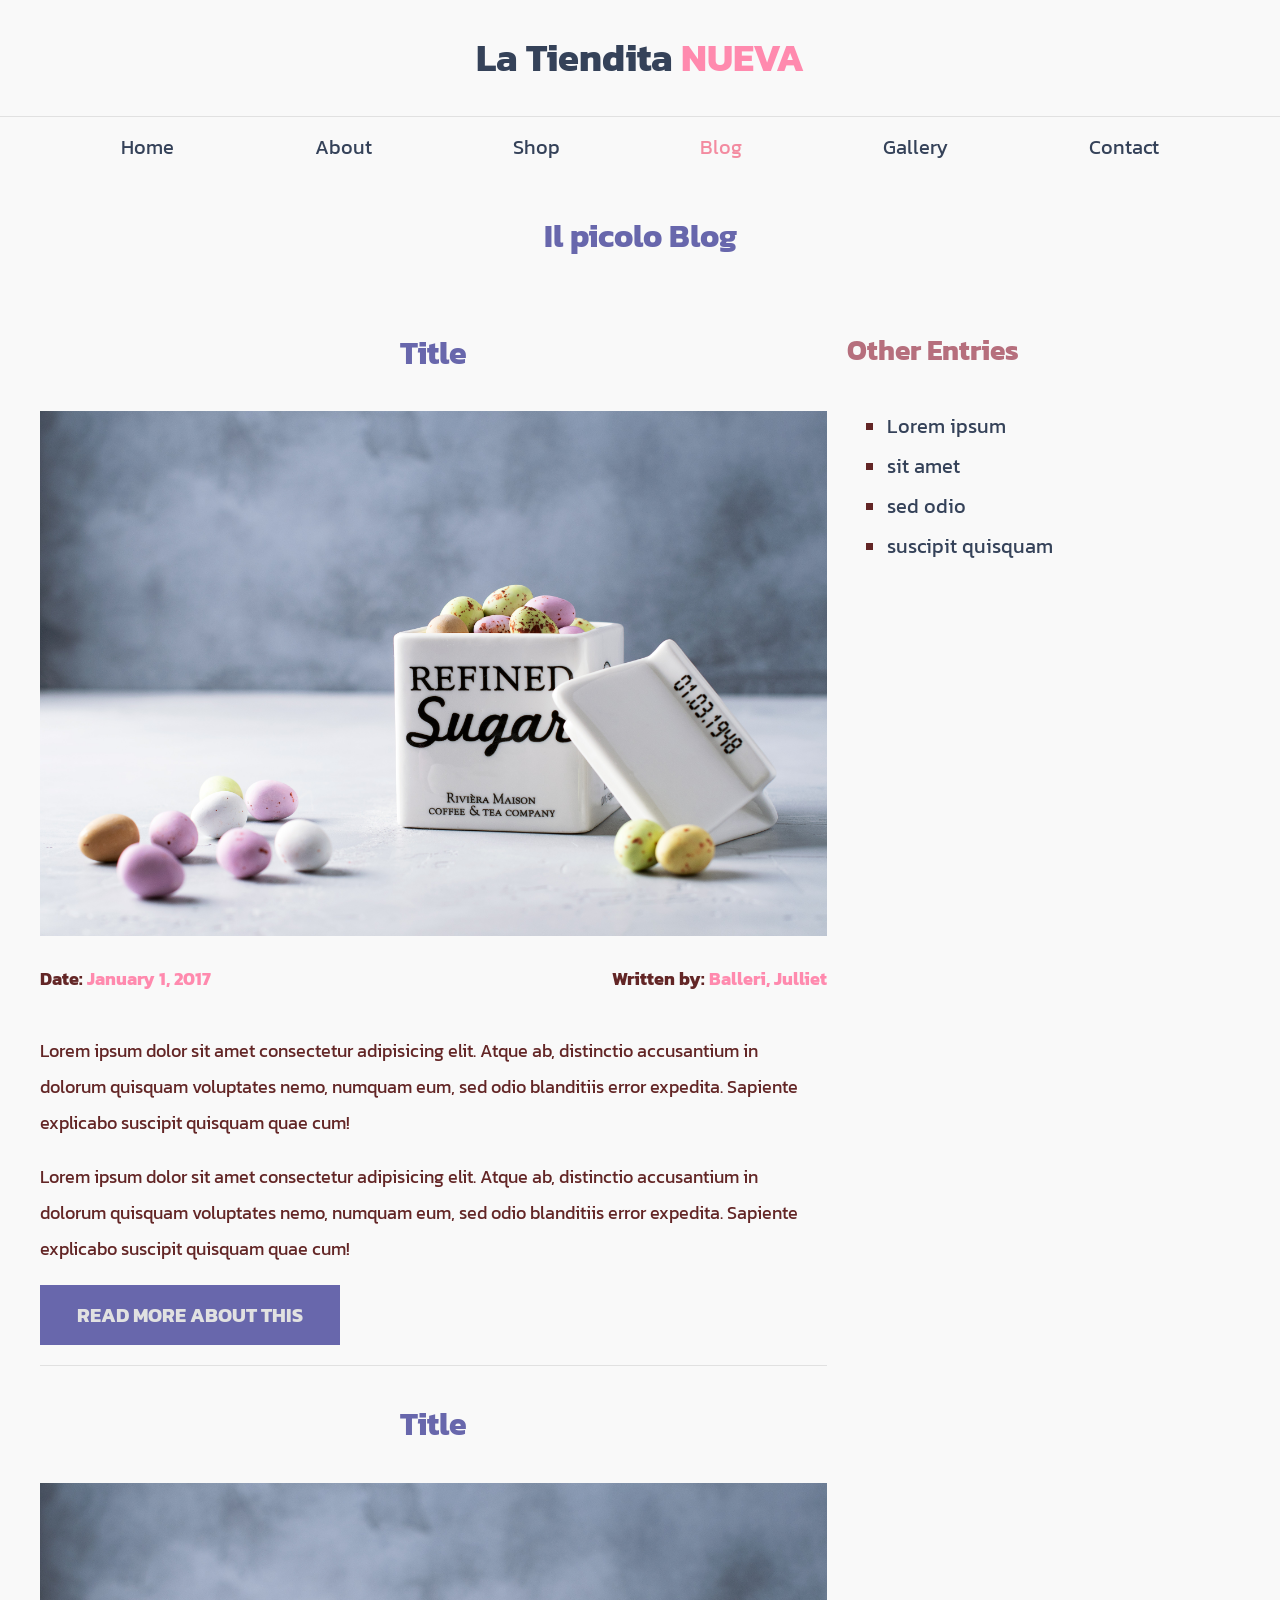
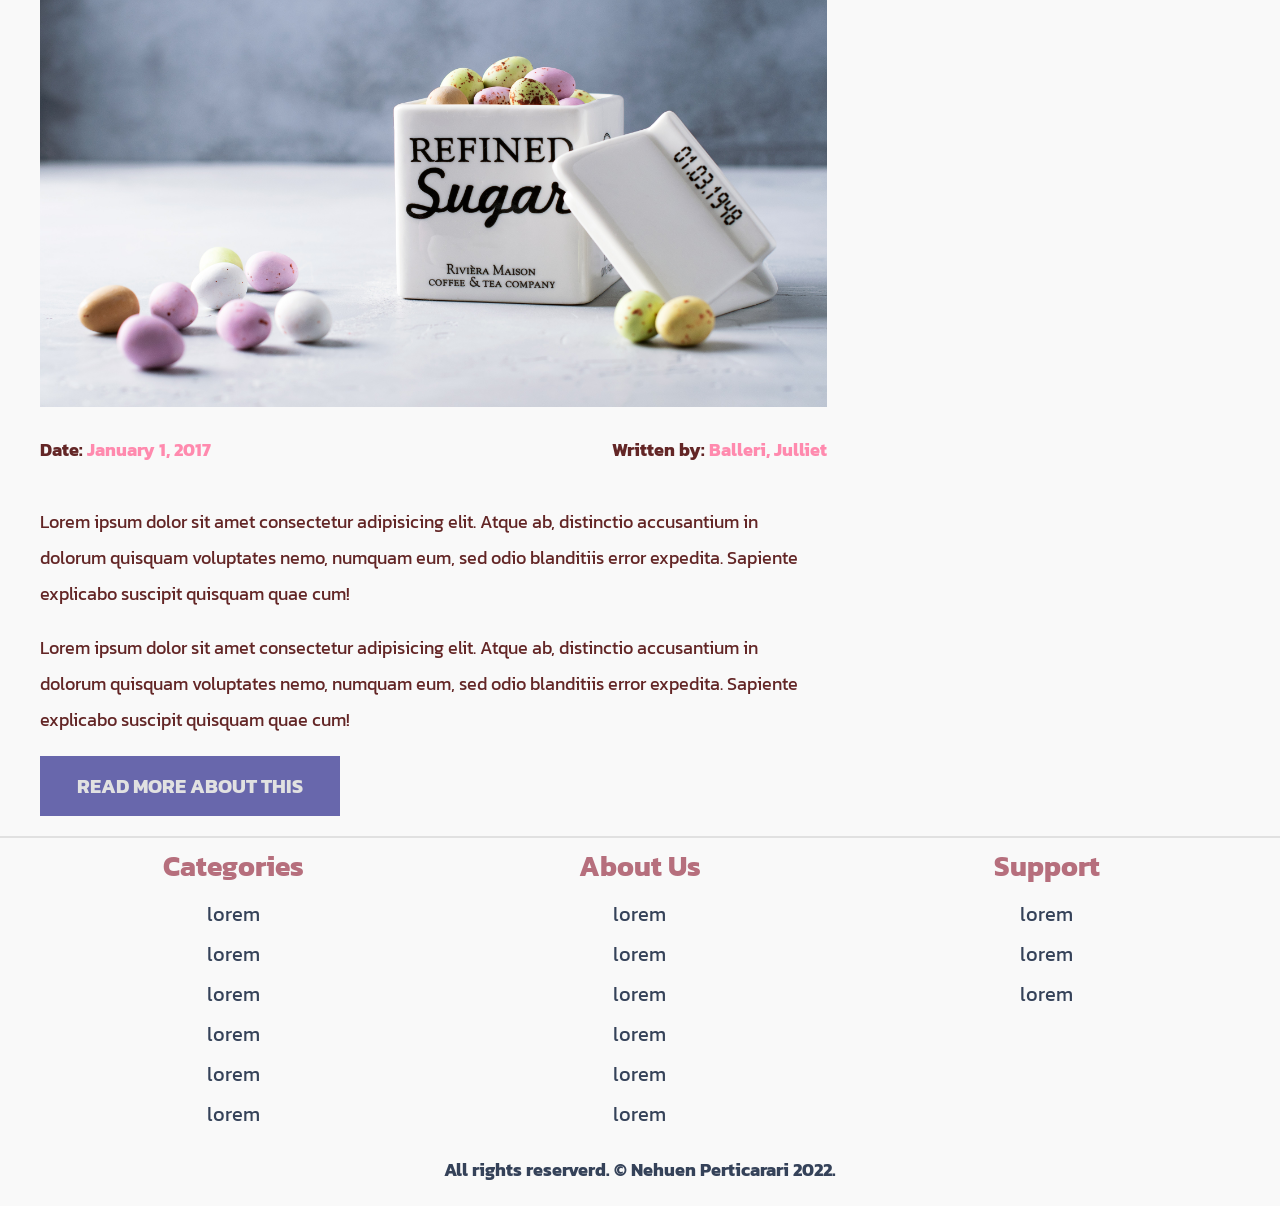
==== pages/blog.html @ db925ee2 "first commit" ====
<!DOCTYPE html>
<html lang="en">
<head>
    <meta charset="UTF-8">
    <meta http-equiv="X-UA-Compatible" content="IE=edge">
    <meta name="viewport" content="width=device-width, initial-scale=1.0">
    
    <title>Blog ♥ || La tiendita</title>

    <link rel="stylesheet" href="../css/normalize.css">
    <link rel="stylesheet" href="../css/styles.css">

    <link rel="preconnect" href="https://fonts.googleapis.com">
    <link rel="preconnect" href="https://fonts.gstatic.com" crossorigin>
    <link href="https://fonts.googleapis.com/css2?family=Kanit:wght@400;500&display=swap" rel="stylesheet"> 
</head>
<body>
    <header class="header no-margin container">
        <h1 class="no-margin center">La Tiendita <span>nueva</span> </h1>
    </header>

    <nav class="navbar">
        <a href="../index.html">Home</a>
        <a href="./us.html">About</a>
        <a href="./shop.html">Shop</a>
        <a class="navbar__view--on" href="./blog.html">Blog</a>
        <a href="./gallery.html">Gallery </a>
        <a href="./contact.html">Contact</a>
    </nav>

    <main class="container">
        <h2 class="center"> Il picolo Blog</h2>

        <section class="blog-container">

            <div class="blog">
                <article class="entry">
                    <h2 class="center">Title</h2>

                    <div class="blog-img">
                        <img src="../img/about.jpg" alt="about">
                    </div>

                    <div class="meta-entry"> 
                        <p>Date: <span>January 1, 2017</span></p>
                        <p>Written by: <span>Balleri, Julliet</span></p>
                    </div>

                    <div class="blog-entry">
                        <p>Lorem ipsum dolor sit amet consectetur adipisicing elit. 
                            Atque ab, distinctio accusantium in dolorum quisquam voluptates nemo, 
                            numquam eum, sed odio blanditiis error expedita.
                            Sapiente explicabo suscipit quisquam quae cum!</p>
                
                        <p>Lorem ipsum dolor sit amet consectetur adipisicing elit. 
                            Atque ab, distinctio accusantium in dolorum quisquam voluptates nemo, 
                            numquam eum, sed odio blanditiis error expedita.
                            Sapiente explicabo suscipit quisquam quae cum!</p>
                    </div>
                    <a class="btn max-width__btn" href="entry.html">Read more about this</a>
                </article> <!-- end article 1 -->

                <article class="entry">
                    <h2 class="center">Title</h2>

                    <div class="blog-img">
                        <img src="../img/about.jpg" alt="about">
                    </div>

                    <div class="meta-entry">
                        <p>Date: <span>January 1, 2017</span></p>
                        <p>Written by: <span>Balleri, Julliet</span></p>
                    </div>

                    <div class="blog-entry">
                        <p>Lorem ipsum dolor sit amet consectetur adipisicing elit. 
                            Atque ab, distinctio accusantium in dolorum quisquam voluptates nemo, 
                            numquam eum, sed odio blanditiis error expedita.
                            Sapiente explicabo suscipit quisquam quae cum!</p>
                
                        <p>Lorem ipsum dolor sit amet consectetur adipisicing elit. 
                            Atque ab, distinctio accusantium in dolorum quisquam voluptates nemo, 
                            numquam eum, sed odio blanditiis error expedita.
                            Sapiente explicabo suscipit quisquam quae cum!</p>
                    </div>

                    <a class="btn btn max-width__btn" href="entry.html">Read more about this</a>
                </article> <!-- end article 2 -->
            </div><!-- end div blog -->

            <aside>
                <h3>other entries</h3>
                <ul>
                    <li><a href="#">Lorem ipsum</a></li>
                    <li><a href="#">sit amet</a></li>
                    <li><a href="#">sed odio</a></li>
                    <li><a href="#">suscipit quisquam</a></li>
                </ul>
            </aside>

        </section>
    </main>

    <footer >
        <div class="footer">
            <div class="container footer-grid">
                <div >
                    <h3 class="no-margin">Categories</h3>
                    <nav class="nav-footer">
                        <a href="">lorem</a>
                        <a href="">lorem</a>
                        <a href="">lorem</a>
                        <a href="">lorem</a>
                        <a href="">lorem</a>
                        <a href="">lorem</a>
                    </nav>
                </div>
        
                <div>
                    <h3 class="no-margin">About us</h3>
                    <nav class="nav-footer">
                        <a href="">lorem</a>
                        <a href="">lorem</a>
                        <a href="">lorem</a>
                        <a href="">lorem</a>
                        <a href="">lorem</a>
                        <a href="">lorem</a>
                    </nav>
                </div>
        
                <div>
                    <h3 class="no-margin">Support</h3>
                    <nav class="nav-footer">
                        <a href="">lorem</a>
                        <a href="">lorem</a>
                        <a href="">lorem</a>
                    </nav>
                </div>
            </div>
        </div>

        <p class="rights">All rights reserverd. &copy; Nehuen Perticarari 2022.</p>

    </footer>
</body>
</html>
---- css/styles.css ----
/* globals */
html{
    font-size: 62.5%;
    box-sizing: border-box;
    background-color: #F9F9F9;
    font-family: 'Kanit', sans-serif;
    color: #632626;
}
*, *:before, *:after {
    box-sizing: inherit;
}
body{
    background-color: #F9F9F9;
    line-height: 2;
}
h1{
    font-size: 3.8rem;
}
h1 span{
    color: #FF8AAE;
    text-transform: uppercase;
}

h2{
    font-size: 3.2rem;
    color: #6867AC;
}

h2 span{
    color: #FF8AAE;
}

h3{
    font-size: 2.8rem;
    color:#b66f7d;
    text-transform: capitalize;
}
p{
    font-size: 1.8rem;
}
a{
    text-decoration: none;
    font-size: 2rem;
    color: #354259;
}
a:hover{
    color: #F6C6EA;
    opacity: 0.6;
    transition: 0.3s;
}


/* utilities */
.center{
    text-align: center;
}

.no-margin{
    margin: 0;
}

.btn{
    display: block;
    text-transform: uppercase;
    font-size: 2rem;
    background-color: #6867AC;
    font-weight: bold;
    padding: 1rem;
    color: #e1e1e1;
    text-align: center;
    border: none;
    width: 100%;

}

.btn:hover{
    
    transition: 0.3s ease-in;
    cursor: pointer;
    background-color: #54538a;
}

.max-width__btn{
    max-width: 30rem;
}

/* Header y navbar */

.header{
    color: #354259;
    padding: 2rem;
}


.navbar{
    display: flex;
    justify-content: space-evenly;
    gap: 3rem;
    border-top: 1px solid #e1e1e1;
    padding: 1rem;
}

.navbar__view--on,
.navbar__view:hover{
    color: #F38BA0;
}
.hero-container{
    max-width: 100rem;
    max-height: 100rem;
}

.hero{
    background-image: url(../img/hero.jpg);
    height: 50%;
    background-size: cover;
    background-repeat: no-repeat;
    background-position: left center
}



.container{
    max-width: 120rem;
    margin: 0 auto
}

/* section categories */
.categories-product{
    padding: 2rem;
    display: grid;
    grid-template-columns: repeat(3, 1fr);
    text-align: center;
    gap: 2rem;
    font-size: 4rem;
    font-weight: bold;
    text-transform: capitalize;
    margin: 0;

}

.categories-product img{
    width: 100%;
    height: 30rem;
    object-fit: cover;
    display: block;
}

.categories-product div:hover{
    transition: 0.4s;
    background-color: #F38BA0;
    border-radius: 1rem;
}



/* about us index */

.about-us{
background-image: linear-gradient(to right, transparent 50%, #f1d8eb 50% ), url(../img/about.jpg);
padding: 10rem 0;
background-repeat: no-repeat;
background-size: 100%, 70rem;
background-position: left center;
}

.about-grid{
    display: grid;
    grid-template-columns: repeat(2, 1fr);
}
.about-text{
    grid-column: 2/3;
    text-align: center;
    padding: 0 2rem;
}

/* products */
.main-contet{
    padding-top: 4rem;
}


.list-products{
    display: grid;
    grid-template-columns: repeat(6, 1fr);
    gap: 2rem;

}

/* products */
.product:nth-child(1){
    grid-column: 1/7;
    display: grid;
    grid-template-columns: 3fr 1fr;
}


.product:nth-child(1) img{
    width: 100%;
    height: 100%;
    object-fit: cover;
}

.product:nth-child(2){
    grid-column: 1/4;
}

.product:nth-child(3){
    grid-column: 4/7;
}

.product:nth-child(2) img,
.product:nth-child(3) img {
    height: 30rem;
    width: 100%;
    object-fit: cover;
}

.product:nth-child(4){
    grid-column: 1/3;
}

.product:nth-child(5){
    grid-column: 3/5;
}

.product:nth-child(6){
    grid-column: 5/7;
}

.product:nth-child(4) img,
.product:nth-child(5) img,
.product:nth-child(6) img {
    height: 20rem;
    width: 100%;
    object-fit: cover;
}

/* products info */
.product{
    background-color: #f1d8eb;
    margin-bottom: 2rem;
}

.product-text{
    text-align: center;
    padding: 2rem;
}

.product-text h3{
    margin: 0;
}

.product-text p{
    margin: 0 0 .5rem 0;
}

.price {
    font-weight: bold;
    font-size: 2.3rem;
}


/* footer */

.footer{
    border-top: 2px solid #e1e1e1;
    text-align: center;
}

.footer-grid{
    display: grid;
    grid-template-columns: repeat(3, 1fr);
    gap: 2rem;
}

.nav-footer{
    display: flex;
    flex-direction: column;
}

.rights{
    text-align: center;
    font-size: 1.8rem;
    font-weight: bold;
    color: #354259;
}

/* about page */

.about-content{
    display: grid;
    grid-template-columns: repeat(auto-fit, minmax(25rem, 1fr));
}

.about{
    display: flex;
    flex-direction: column;
    justify-content: center;
}

.img-about{
    max-width: 100rem;
    max-height: 100rem;
}
.img-about img{
    width: 90%;
}

/* page blog */

.blog-container{
    display: grid;
    grid-template-columns: 2fr 1fr;
    gap: 2rem;
}

.entry{
    border-bottom: 1px solid #e1e1e1;
    padding-bottom: 2rem;
}

.entry:last-of-type{
    border: none;
}

.meta-entry{
    display: flex;
    justify-content: space-between;
}

.meta-entry p{
    font-weight: bold;
}

.meta-entry span{
    color: #FF8AAE;
}

.blog-img{
    max-width: 100rem;
    max-height: 100rem;
}
.blog-img img{
    width: 100%;
}

li{
    font-size: 2rem;
    list-style: square
}

/* entry page */

.entry-content{
    width: 60rem;
    margin: 0 auto;
}

/* gallery page */

.gallery-photos{
    padding: 0;
    margin: 0;
    display: grid;
    grid-template-columns: repeat(3 ,1fr);
    gap: 1rem ;
    line-height: 1;
}

.gallery-photos li{
    list-style: none;
}

.gallery-photos img{
    width: 40rem;
    height: 39.7rem;
    object-fit: cover;
}

/* contact page */

.contact-form{
    max-width: 60rem;
    margin: 0 auto;
    font-size: 2rem;
    margin-bottom: 1rem;
}

.contact-form fieldset{
    border: 1px solid #FF8AAE;
    margin-bottom: 2rem;

}

.contact-form legend{
    background-color: #FF8AAE;
    width: 100%;
    text-align: center;
    font-size: 1.5rem;
    text-transform: uppercase;
    font-weight: bold;
    padding: 0.5rem;
    margin-bottom: 2rem;
}

.field{
    display: flex;
    margin-bottom: 1rem;
}

.field input[type="text"],
.field input[type="email"],
.field input[type="tel"],
textarea,
select,
.field input:not([type="radio"])
 {
    flex: 1;
    padding: 1rem;
    border: #e1e1e1;
}
.field label{
    flex-basis: 10rem;
}
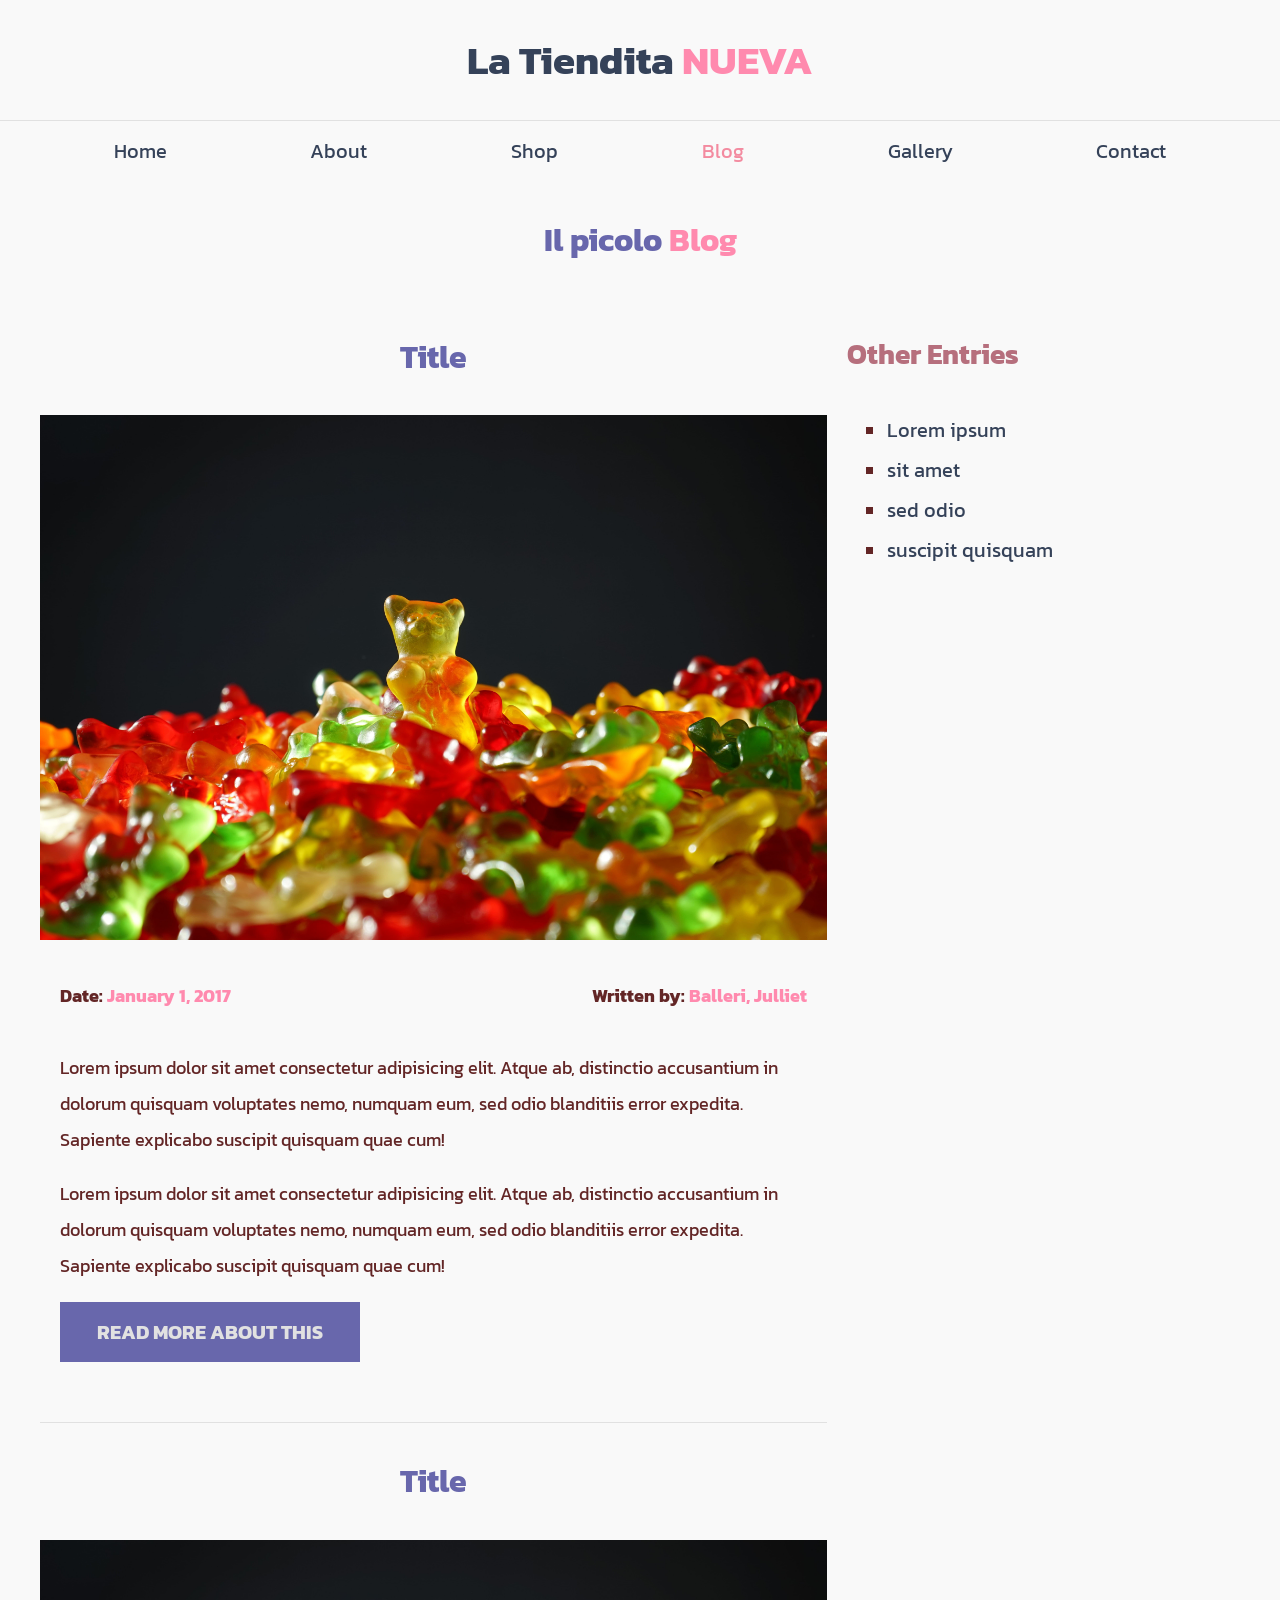
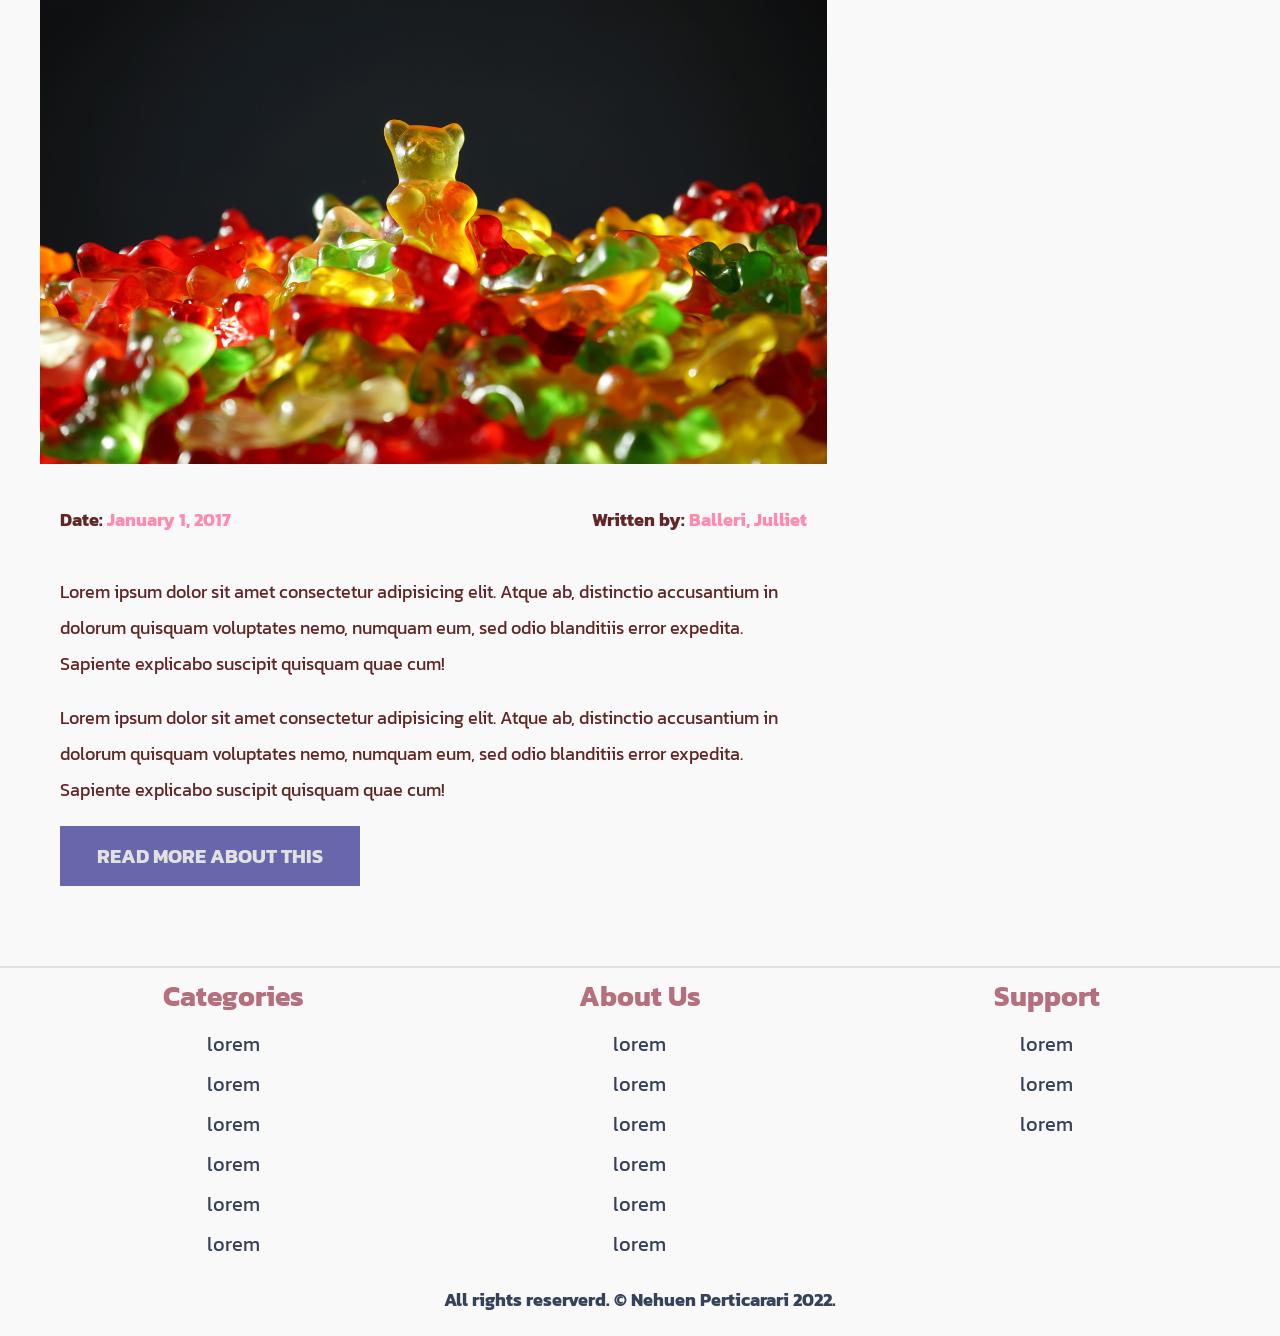
==== commit 93936582: "commit final" ====
--- a/pages/blog.html
+++ b/pages/blog.html
@@ -29,63 +29,76 @@
     </nav>
 
     <main class="container">
-        <h2 class="center"> Il picolo Blog</h2>
+        <h2 class="center"> Il picolo <span>Blog</span></h2>
 
         <section class="blog-container">
 
             <div class="blog">
                 <article class="entry">
+
                     <h2 class="center">Title</h2>
 
                     <div class="blog-img">
                         <img src="../img/about.jpg" alt="about">
                     </div>
 
-                    <div class="meta-entry"> 
-                        <p>Date: <span>January 1, 2017</span></p>
-                        <p>Written by: <span>Balleri, Julliet</span></p>
+                    <div class="blog-content">
+                        <div class="meta-entry"> 
+                            <p>Date: <span>January 1, 2017</span></p>
+                            <p>Written by: <span>Balleri, Julliet</span></p>
+                        </div>
+
+                        <div class="blog-entry">
+                            <p>Lorem ipsum dolor sit amet consectetur adipisicing elit. 
+                                Atque ab, distinctio accusantium in dolorum quisquam voluptates nemo, 
+                                numquam eum, sed odio blanditiis error expedita.
+                                Sapiente explicabo suscipit quisquam quae cum!</p>
+                    
+                            <p>Lorem ipsum dolor sit amet consectetur adipisicing elit. 
+                                Atque ab, distinctio accusantium in dolorum quisquam voluptates nemo, 
+                                numquam eum, sed odio blanditiis error expedita.
+                                Sapiente explicabo suscipit quisquam quae cum!</p>
+                        </div>
+                        <a class="btn max-width__btn" href="entry.html">Read more about this</a>
                     </div>
+                    
 
-                    <div class="blog-entry">
-                        <p>Lorem ipsum dolor sit amet consectetur adipisicing elit. 
-                            Atque ab, distinctio accusantium in dolorum quisquam voluptates nemo, 
-                            numquam eum, sed odio blanditiis error expedita.
-                            Sapiente explicabo suscipit quisquam quae cum!</p>
-                
-                        <p>Lorem ipsum dolor sit amet consectetur adipisicing elit. 
-                            Atque ab, distinctio accusantium in dolorum quisquam voluptates nemo, 
-                            numquam eum, sed odio blanditiis error expedita.
-                            Sapiente explicabo suscipit quisquam quae cum!</p>
-                    </div>
-                    <a class="btn max-width__btn" href="entry.html">Read more about this</a>
+                    
+
                 </article> <!-- end article 1 -->
 
                 <article class="entry">
+
                     <h2 class="center">Title</h2>
 
                     <div class="blog-img">
                         <img src="../img/about.jpg" alt="about">
                     </div>
 
-                    <div class="meta-entry">
-                        <p>Date: <span>January 1, 2017</span></p>
-                        <p>Written by: <span>Balleri, Julliet</span></p>
+                    <div class="blog-content">
+                        <div class="meta-entry">
+                            <p>Date: <span>January 1, 2017</span></p>
+                            <p>Written by: <span>Balleri, Julliet</span></p>
+                        </div>
+
+                        <div class="blog-entry">
+                            <p>Lorem ipsum dolor sit amet consectetur adipisicing elit. 
+                                Atque ab, distinctio accusantium in dolorum quisquam voluptates nemo, 
+                                numquam eum, sed odio blanditiis error expedita.
+                                Sapiente explicabo suscipit quisquam quae cum!</p>
+                    
+                            <p>Lorem ipsum dolor sit amet consectetur adipisicing elit. 
+                                Atque ab, distinctio accusantium in dolorum quisquam voluptates nemo, 
+                                numquam eum, sed odio blanditiis error expedita.
+                                Sapiente explicabo suscipit quisquam quae cum!</p>
+                        </div>
+                        <a class="btn btn max-width__btn" href="entry.html">Read more about this</a>
                     </div>
 
-                    <div class="blog-entry">
-                        <p>Lorem ipsum dolor sit amet consectetur adipisicing elit. 
-                            Atque ab, distinctio accusantium in dolorum quisquam voluptates nemo, 
-                            numquam eum, sed odio blanditiis error expedita.
-                            Sapiente explicabo suscipit quisquam quae cum!</p>
-                
-                        <p>Lorem ipsum dolor sit amet consectetur adipisicing elit. 
-                            Atque ab, distinctio accusantium in dolorum quisquam voluptates nemo, 
-                            numquam eum, sed odio blanditiis error expedita.
-                            Sapiente explicabo suscipit quisquam quae cum!</p>
-                    </div>
+                    
 
-                    <a class="btn btn max-width__btn" href="entry.html">Read more about this</a>
                 </article> <!-- end article 2 -->
+
             </div><!-- end div blog -->
 
             <aside>
--- a/css/styles.css
+++ b/css/styles.css
@@ -14,16 +14,26 @@
     line-height: 2;
 }
 h1{
-    font-size: 3.8rem;
+    font-size: 3rem;
+}
+@media (min-width: 768px) {
+    h1{
+        font-size: 4rem;
+    }
 }
 h1 span{
     color: #FF8AAE;
     text-transform: uppercase;
 }
-
 h2{
-    font-size: 3.2rem;
+    font-size: 2.8rem;
     color: #6867AC;
+}
+
+@media (min-width: 768px) {
+    h2{
+        font-size: 3.2rem;
+    }
 }
 
 h2 span{
@@ -31,24 +41,38 @@
 }
 
 h3{
-    font-size: 2.8rem;
+    font-size: 2.4rem;
     color:#b66f7d;
     text-transform: capitalize;
 }
+
+@media (min-width: 768px) {
+    h3{
+        font-size: 2.8rem;
+    }
+}
 p{
     font-size: 1.8rem;
 }
 a{
     text-decoration: none;
-    font-size: 2rem;
+    font-size: 1.5rem;
     color: #354259;
+}
+@media (min-width: 768px) {
+     a{
+        font-size: 2rem;
+     }
 }
 a:hover{
     color: #F6C6EA;
     opacity: 0.6;
     transition: 0.3s;
 }
-
+img{
+    max-width: 100%;
+    display: block;
+}
 
 /* utilities */
 .center{
@@ -80,10 +104,17 @@
     background-color: #54538a;
 }
 
-.max-width__btn{
-    max-width: 30rem;
-}
-
+
+@media (min-width: 768px) {
+    .max-width__btn{
+        max-width: 30rem;
+    }
+}
+
+.container{
+    max-width: 120rem;
+    margin: 0 auto
+}
 /* Header y navbar */
 
 .header{
@@ -94,50 +125,67 @@
 
 .navbar{
     display: flex;
-    justify-content: space-evenly;
     gap: 3rem;
     border-top: 1px solid #e1e1e1;
-    padding: 1rem;
+    padding: 1rem 0;
+    flex-direction: column;
+    align-items: center;
+}
+
+@media (min-width: 768px) {
+     .navbar{
+        flex-direction: row;
+        justify-content: space-evenly;
+       
+     }
 }
 
 .navbar__view--on,
 .navbar__view:hover{
     color: #F38BA0;
 }
-.hero-container{
-    max-width: 100rem;
-    max-height: 100rem;
-}
+
 
 .hero{
     background-image: url(../img/hero.jpg);
-    height: 50%;
+    height: 30rem;
     background-size: cover;
     background-repeat: no-repeat;
     background-position: left center
 }
 
-
-
-.container{
-    max-width: 120rem;
-    margin: 0 auto
-}
+@media (min-width: 768px) {
+     .hero{
+        height: 55rem;
+        background-position: 30% 75%
+     }
+}
+
+
 
 /* section categories */
 .categories-product{
     padding: 2rem;
-    display: grid;
-    grid-template-columns: repeat(3, 1fr);
-    text-align: center;
-    gap: 2rem;
-    font-size: 4rem;
+    text-align: center;
     font-weight: bold;
     text-transform: capitalize;
-    margin: 0;
-
-}
-
+    margin-bottom: 2rem;
+}
+.categories-product a{
+    font-size: 2rem;
+}
+
+@media (min-width: 768px) {
+    .categories-product{
+        display: grid;
+        grid-template-columns: repeat(3, 1fr);
+        gap: 2rem;
+        margin-bottom: 0;
+    }
+    .categories-product a{
+        font-size: 2.5rem;
+    }
+}
 .categories-product img{
     width: 100%;
     height: 30rem;
@@ -152,87 +200,103 @@
 }
 
 
-
 /* about us index */
-
 .about-us{
-background-image: linear-gradient(to right, transparent 50%, #f1d8eb 50% ), url(../img/about.jpg);
-padding: 10rem 0;
-background-repeat: no-repeat;
-background-size: 100%, 70rem;
-background-position: left center;
+    background-image: linear-gradient(to bottom, transparent 50%,
+    #f1d8eb 50%,#f1d8eb 100%  ), url(../img/about.jpg);
+     background-position: 50% 32%;
+     background-repeat: no-repeat;
+     background-size: 100%, 50rem;
+   
+    }
+
+@media (min-width: 768px) {
+    .about-us{
+        background-image: linear-gradient(to right, transparent 50%,
+         #f1d8eb 50%,#f1d8eb 100%  ), url(../img/about.jpg);
+         background-position: center center;
+         padding: 8rem 0;
+         background-size: 100%, 120rem;
+        }
 }
 
 .about-grid{
     display: grid;
-    grid-template-columns: repeat(2, 1fr);
-}
+    grid-template-rows: repeat(2, 1fr);
+   
+}
+
 .about-text{
-    grid-column: 2/3;
-    text-align: center;
-    padding: 0 2rem;
-}
-
-/* products */
+    grid-row: 2/3;
+    padding: 5rem;
+
+}
+
+@media (min-width: 768px) {
+    .about-grid{
+        display: grid;
+        grid-template-columns: repeat(2, 1fr);
+        grid-template-rows: unset;
+        column-gap: 4rem;
+    }
+    .about-text{
+        grid-column: 2/3;
+        
+    }
+}
+
+
+
+/* products Grid*/
 .main-contet{
     padding-top: 4rem;
-}
-
-
-.list-products{
-    display: grid;
-    grid-template-columns: repeat(6, 1fr);
-    gap: 2rem;
-
-}
-
-/* products */
-.product:nth-child(1){
-    grid-column: 1/7;
-    display: grid;
-    grid-template-columns: 3fr 1fr;
-}
-
-
-.product:nth-child(1) img{
-    width: 100%;
-    height: 100%;
-    object-fit: cover;
-}
-
-.product:nth-child(2){
-    grid-column: 1/4;
-}
-
-.product:nth-child(3){
-    grid-column: 4/7;
-}
-
-.product:nth-child(2) img,
-.product:nth-child(3) img {
-    height: 30rem;
-    width: 100%;
-    object-fit: cover;
-}
-
-.product:nth-child(4){
-    grid-column: 1/3;
-}
-
-.product:nth-child(5){
-    grid-column: 3/5;
-}
-
-.product:nth-child(6){
-    grid-column: 5/7;
-}
-
-.product:nth-child(4) img,
-.product:nth-child(5) img,
-.product:nth-child(6) img {
-    height: 20rem;
-    width: 100%;
-    object-fit: cover;
+    
+}
+
+@media (min-width: 768px) {
+    .list-products{
+        display: grid;
+        grid-template-columns: repeat(6, 1fr);
+        gap: 1rem;
+    }
+    .product:nth-child(1){
+        grid-column: 1/7;
+        display: grid;
+        grid-template-columns: 2fr 1fr;
+    }
+    .product:nth-child(1) img{
+        width: 100%;
+        height: 100%;
+        object-fit: cover;
+    }
+    .product:nth-child(2){
+        grid-column: 1/4;
+    }
+    .product:nth-child(3){
+        grid-column: 4/7;
+    }
+    .product:nth-child(2) img,
+    .product:nth-child(3) img {
+        height: 30rem;
+        width: 100%;
+        object-fit: cover;
+    }
+    .product:nth-child(4){
+        grid-column: 1/3;
+    }
+    .product:nth-child(5){
+        grid-column: 3/5;
+    }
+    .product:nth-child(6){
+        grid-column: 5/7;
+    }
+    .product:nth-child(4) img,
+    .product:nth-child(5) img,
+    .product:nth-child(6) img {
+        height: 20rem;
+        width: 100%;
+        object-fit: cover;
+    }
 }
 
 /* products info */
@@ -266,11 +330,23 @@
     border-top: 2px solid #e1e1e1;
     text-align: center;
 }
-
-.footer-grid{
-    display: grid;
-    grid-template-columns: repeat(3, 1fr);
-    gap: 2rem;
+@media (min-width: 768px) {
+    .footer-grid{
+        display: grid;
+        grid-template-columns: repeat(3, 1fr);
+        gap: 2rem;
+    }
+}
+
+.footer-grid > div{
+    margin-bottom: 1rem;
+}
+
+@media (min-width: 768px) {
+    .footer-grid > div{
+        margin-bottom: 0;
+    }
+    
 }
 
 .nav-footer{
@@ -290,43 +366,50 @@
 .about-content{
     display: grid;
     grid-template-columns: repeat(auto-fit, minmax(25rem, 1fr));
+    gap: 2rem;
 }
 
 .about{
     display: flex;
     flex-direction: column;
     justify-content: center;
-}
-
+    padding: 4rem;
+}
+
+@media (min-width: 768px) {
+     .about{
+       padding: 0; 
+     }
+}
 .img-about{
-    max-width: 100rem;
-    max-height: 100rem;
-}
-.img-about img{
-    width: 90%;
+    margin-bottom: 2rem;
 }
 
 /* page blog */
 
-.blog-container{
-    display: grid;
-    grid-template-columns: 2fr 1fr;
-    gap: 2rem;
+
+
+@media (min-width: 768px) {
+    .blog-container{
+        display: grid;
+        grid-template-columns: 2fr 1fr;
+        gap: 2rem;
+    }
 }
 
 .entry{
     border-bottom: 1px solid #e1e1e1;
-    padding-bottom: 2rem;
+    padding-bottom: 4rem;
+    margin-bottom: 2rem;
+}
+.blog-content{
+    padding: 2rem;
 }
 
 .entry:last-of-type{
     border: none;
 }
 
-.meta-entry{
-    display: flex;
-    justify-content: space-between;
-}
 
 .meta-entry p{
     font-weight: bold;
@@ -334,6 +417,13 @@
 
 .meta-entry span{
     color: #FF8AAE;
+}
+@media (min-width: 768px) {
+    .meta-entry{
+        display: flex;
+        justify-content: space-between;
+    }
+    
 }
 
 .blog-img{
@@ -352,8 +442,14 @@
 /* entry page */
 
 .entry-content{
-    width: 60rem;
+    width: 30rem;
     margin: 0 auto;
+}
+
+@media (min-width: 768px) {
+    .entry-content{
+        width: 60rem;
+    }
 }
 
 /* gallery page */
@@ -362,18 +458,24 @@
     padding: 0;
     margin: 0;
     display: grid;
-    grid-template-columns: repeat(3 ,1fr);
+    grid-template-columns:1fr;
     gap: 1rem ;
     line-height: 1;
 }
 
+@media (min-width: 768px) {
+    .gallery-photos{
+        grid-template-columns: repeat(3 ,1fr);
+    }
+}
+
 .gallery-photos li{
     list-style: none;
 }
 
 .gallery-photos img{
     width: 40rem;
-    height: 39.7rem;
+    height: 40rem;
     object-fit: cover;
 }
 
@@ -384,6 +486,7 @@
     margin: 0 auto;
     font-size: 2rem;
     margin-bottom: 1rem;
+    background-color: #f5bfca
 }
 
 .contact-form fieldset{
